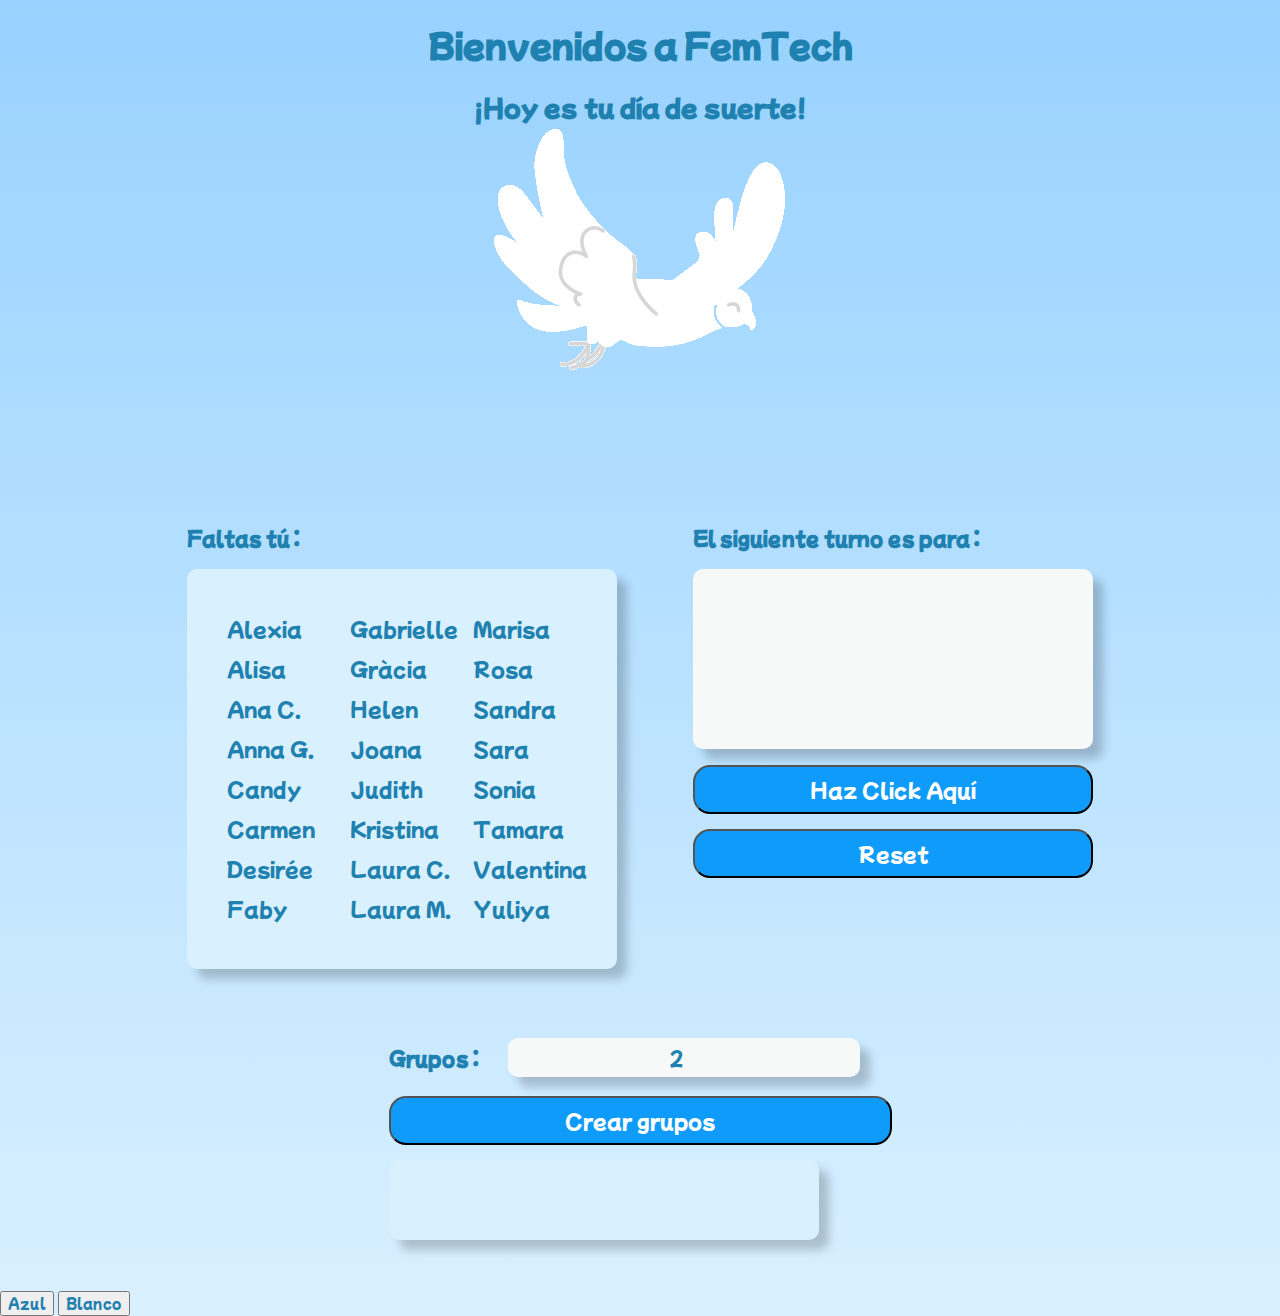
==== index.html @ 727c06c8 "tests" ====
<!DOCTYPE html>
<html>

    <head>
        <meta charset='utf-8'>
        <meta http-equiv='X-UA-Compatible' content='IE=edge'>
        <link rel="preconnect" href="https://fonts.googleapis.com">
        <link rel="preconnect" href="https://fonts.gstatic.com" crossorigin>
        <link
            href="https://fonts.googleapis.com/css2?family=Mochiy+Pop+P+One&family=Noto+Sans+Mono:wght@200;300;500;600;700;800;900&display=swap"
            rel="stylesheet">
    
        <title>Wheel of Doom</title>
        <meta name='viewport' content='width=device-width, initial-scale=1'>
        <link rel='stylesheet' type='text/css' media='screen' href='main.css'>
        <script src="https://ajax.googleapis.com/ajax/libs/jquery/2.1.1/jquery.min.js"></script>
        <script src='main.js'></script>
    
    </head>
    
    <body id="body">
        <div class="background">
        <div class="title">
            <h1><strong>Bienvenidos a FemTech</strong></h1>
            <h2>¡Hoy es tu día de suerte!</h2>
        </div>
       
        <div class="images">
           
    
            <div class="bird-image">
                <img src="Recursos/paloma.gif"> </a>
            </div>        
        </div>
        <div class="backgroundclouds">
            <div class="cloud x2"></div>
            <div class="cloud x3"></div>
            <div class="cloud x4"></div>
            <div class="cloud x5"></div>
        </div>
    
    
    <div class="content">
        <div class="izquierda">
        <h3>Faltas tú : </h3>
           <div class="card">
                <section id="availableCoders" class="availableCoders"></section>
            </div>
        </div>
    
        <div class="centro">
            
            <h3>El siguiente turno es para : </h3>
            <section id="winnerSection" class="winnerSection"></section>
            <button id="buttonToChooseCoders" class="buttonToChooseCoders">Haz Click Aquí</button>
            <button id="restartButton" class="restartButton">Restart</button><br>
            <button id="resetButton" class="resetButton">Reset</button>
            
        </div>
        
        <div class="derecha">

        
        <textarea id="players" cols="20" rows="10">
            Alexia 
            Alisa
            Ana C.
            Anna G
            Candy
            Carmen
            Desirée
            Faby
            Gabrielle
            Gràcia
            Helen
            Joana
            Judith
            Kristina
            Laura C.
            Laura M.
            Marisa
            Rosa
            Sandra
            Sara
            Sonia
            Tamara
            Valentina
            Yuliya
             
            </textarea>
            
            <h3>Grupos :
            <input type="number" id="num-teams" value="2" min="2"> 
              </input></h3> 
              
            <input id="generate" type = "submit" value = "Crear grupos" onclick="generateTeams()"></input>
            
            <div class="card">
            <div id="teams">
            </div>
        </div>
         
     </div>
    </div>
    <form>
        <input type="button" value="Azul" class="azul">
        <input type="button" value="Blanco" class="blanco">
      </form>
   
    </div>

    </body>
    
    </html>
---- main.css ----
* {
font-family: 'Mochiy Pop P One', sans-serif;
color: #1e81b0; 
}

body {
margin: 0;
background: -webkit-linear-gradient(top, #98d2ff 0%, rgb(217, 240, 255) 100%);
background: -linear-gradient(top, #c9dbe9 0%, #fff 100%);
background: -moz-linear-gradient(top, #c9dbe9 0%, #fff 100%);

}


body h1,
h2 {
    text-align: center;
	
}
.content {
	display: flex;
	justify-content: space-between;
}
.centro {
	padding: 0 3% 0 3%;
}




.izquierda {
	padding: 0 3% 0 3%;
}
.derecha {
	padding: 0 3% 0 3%;
}

.images {
	display: flex;
	justify-content: center;
}
.title {
	position: absolute;
	margin-left: 50%;
    transform: translate(-50%);
}


  #winnerSection {
    margin: 1rem 0;
	font-size: 50px;
	color: #fff;
	text-shadow: 0 0 0.2em #1e81b0, 0 0 0.2em #1e81b0;
    display: flex;
    justify-content: center;
    align-items: center;
	height: 180px;
    width: 400px;
	border-radius: 10px;
    background-color: #F7F9F9;
    box-shadow: 10px 10px 10px rgb(0,0,0,0.2);
  }

    .card {
	column-count: 3;
	box-shadow: 10px 10px 10px rgb(0,0,0,0.2);
	width: 350px;
	margin-bottom: 50px;
	border-radius: 10px;
	padding: 40px;
	font-size: 20px;
	line-height: 2;
	background-color:rgb(217, 240, 255)
	}


#num-teams {
	font-size: 20px;
	color: #1e81b0;
	width: 70%;
	padding: 5px 0 5px 0;
	margin-left: 5%;
    align-items: center;
	border-radius: 10px;
    background-color: #F7F9F9;
    box-shadow: 10px 10px 10px rgb(0,0,0,0.2);
	border-style: none ;
	text-align: center;
}

	
	button, #generate{
		border-radius: 17px;
		margin-bottom: 15px;
		color: white;
		background-color: #0e9bfa;
		padding: 0.5rem 1rem;
		cursor: pointer;
		transition: 0.3s all;
		font-size: 20px;
		font-family: 'Mochiy Pop P One', sans-serif;
		width: 100%;
		
	  }
	   #generate:hover {
		background-color: #fff;
		transform: scale(1.05);
		color: #0e9bfa;
		}
	  button:hover {
		background-color: #fff;
		transform: scale(1.05);
		color: #0e9bfa;
		}

		textarea {
			display:none ;
		}

		  


/*Time to finalise the cloud shape*/
.backgroundclouds {
height: 0;
}

.cloud {
	width: 200px; height: 60px;
	background: #fff;
	border-radius: 200px;
	-moz-border-radius: 200px;
	-webkit-border-radius: 200px;
	position: relative; 
}

.cloud:before, .cloud:after {
	content: '';
	position: absolute; 
	background: #fff;
	width: 100px; height: 80px;
	position: absolute; top: -15px; left: 10px;	
	border-radius: 100px;
	-moz-border-radius: 100px;
	-webkit-border-radius: 100px;
	-webkit-transform: rotate(30deg);
	transform: rotate(30deg);
	-moz-transform: rotate(30deg);
}

.cloud:after {
	width: 120px; height: 120px;
	top: -55px; left: auto; right: 15px;
}

/*Time to animate*/
.x1 {
	-webkit-animation: moveclouds 15s linear infinite;
	-moz-animation: moveclouds 15s linear infinite;
	-o-animation: moveclouds 15s linear infinite;
}

/*variable speed, opacity, and position of clouds for realistic effect*/
.x2 {
	left: 200px;
	
	-webkit-transform: scale(0.6);
	-moz-transform: scale(0.6);
	transform: scale(0.6);
	opacity: 0.6; /*opacity proportional to the size*/
	
	/*Speed will also be proportional to the size and opacity*/
	/*More the speed. Less the time in 's' = seconds*/
	-webkit-animation: moveclouds 25s linear infinite;
	-moz-animation: moveclouds 25s linear infinite;
	-o-animation: moveclouds 25s linear infinite;
}

.x3 {
	left: -250px; top: -200px;
	
	-webkit-transform: scale(0.8);
	-moz-transform: scale(0.8);
	transform: scale(0.8);
	opacity: 0.8; /*opacity proportional to the size*/
	
	-webkit-animation: moveclouds 20s linear infinite;
	-moz-animation: moveclouds 20s linear infinite;
	-o-animation: moveclouds 20s linear infinite;
}

.x4 {
	left: 470px; top: -250px;
	
	-webkit-transform: scale(0.75);
	-moz-transform: scale(0.75);
	transform: scale(0.75);
	opacity: 0.75; /*opacity proportional to the size*/
	
	-webkit-animation: moveclouds 18s linear infinite;
	-moz-animation: moveclouds 18s linear infinite;
	-o-animation: moveclouds 18s linear infinite;
}

.x5 {
	left: -150px; top: -150px;
	
	-webkit-transform: scale(0.8);
	-moz-transform: scale(0.8);
	transform: scale(0.8);
	opacity: 0.8; /*opacity proportional to the size*/
	
	-webkit-animation: moveclouds 20s linear infinite;
	-moz-animation: moveclouds 20s linear infinite;
	-o-animation: moveclouds 20s linear infinite;
}

@-webkit-keyframes moveclouds {
	0% {margin-left: 1000px;}
	100% {margin-left: -1000px;}
}
@-moz-keyframes moveclouds {
	0% {margin-left: 1000px;}
	100% {margin-left: -100px;}
}
@-o-keyframes moveclouds {
	0% {margin-left: 1000px;}
	100% {margin-left: -1000px;}
}




/* responsive */

@media (min-width: 320px) and (max-width: 400px) {
	.content {
		display: flex;
		flex-wrap: wrap;
	
	}
	
	.backgroundclouds {
	display: none;
	
	}
	
	.card {
		column-count: 2;
		font-size: 15px;
		width: 275px;
		padding: 15px;
	
	}
	
	#winnerSection {
		font-size: 40px;
		width: 300px;
		height: 140px;
	
	}
	#num-teams {
		width: 100%;
		margin-top: 20px;
		margin-left: 0;
	}
	}
	
	@media (min-width: 401px) and (max-width: 767px) {
		.content {
			display: flex;
			flex-wrap: wrap;
		
		}
		
		.backgroundclouds {
		display: none;
		
		}
		
		.card {
			column-count: 3;
			font-size: 15px;
			width: 500px;
			padding: 15px;
		
		}
		
		#winnerSection {
			font-size: 40px;
			width: 500px;
			height: 140px;
		
		}
		#num-teams {
			width: 100%;
			margin-top: 20px;
			margin-left: 0;
		}
	}
	@media (min-width: 768px) and (max-width: 1023px) {
		.content {
			display: flex;
			flex-wrap: wrap;
		
		}
		
		.backgroundclouds {
		display: none;
		
		}
	
		.bird-image {
			margin-right: 30%;
		}
		
		.card {
			
			font-size: 15px;
			width: 500px;
			padding: 15px;
		
		}
		.title {
			margin-left: 10%;
			transform: none;
		}
		
		#winnerSection {
			font-size: 40px;
			width: 500px;
			height: 140px;
		
		}
		#num-teams {
			width: 100%;
			margin-top: 20px;
			margin-left: 0;
		}
	}
	
	
	@media (min-width: 1024px) and (max-width: 1366px) {
		.content {
			display: flex;
			flex-wrap: wrap;
			justify-content: center;
		}

		.backgroundclouds {
			display: none;
			
			}
	}

	/* navidad  */

	body{
		background-color: #ffffff;
		padding: 0;
		margin: 0;
	}
	.container{
		height: 480px;
		width: 350px;
		-webkit-transform: translate(-50%,-50%);
			-ms-transform: translate(-50%,-50%);
				transform: translate(-50%,-50%);
		position: absolute;
		top: 50%;
		left: 50%;
	}
	svg{
		position: absolute;
		top: 0;
		left: 0;
	}
	.plane{
		position: relative;
		-webkit-animation: float 3s infinite;
				animation: float 3s infinite;
	}
	@-webkit-keyframes float{
		50%{
			-webkit-transform: translateY(25px);
					transform: translateY(25px);
		}
	}
	@keyframes float{
		50%{
			-webkit-transform: translateY(25px);
					transform: translateY(25px);
		}
	}
	.hand{
		-webkit-transform: rotate(10deg);
			-ms-transform: rotate(10deg);
				transform: rotate(10deg);
		-webkit-animation: wave 1.5s infinite;
				animation: wave 1.5s infinite;
		-webkit-transform-origin: center;
			-ms-transform-origin: center;
				transform-origin: center;	
	}
	.blade{
		-webkit-animation:spin 1s infinite linear;
				animation:spin 1s infinite linear;
		-webkit-transform-origin: 50% 54%;
			-ms-transform-origin: 50% 54%;
				transform-origin: 50% 54%;
	}
	@-webkit-keyframes spin{
		100%{
			-webkit-transform: rotateX(360deg);
					transform: rotateX(360deg);
		}
	}
	@keyframes spin{
		100%{
			-webkit-transform: rotateX(360deg);
					transform: rotateX(360deg);
		}
	}
	@-webkit-keyframes wave{
		50%{
			-webkit-transform: rotate(-10deg);
					transform: rotate(-10deg);
		}
	}
	@keyframes wave{
		50%{
			-webkit-transform: rotate(-10deg);
					transform: rotate(-10deg);
		}
	}
	a{
		color: #F40009;
		font-family: "Poppins",sans-serif;
		position:absolute;
		right:20px ;
		top:20px;
		border:2px solid #F40009;
		text-decoration:none;
	}
	@media screen and (min-width: 451px) {
	  a{
		font-size: 20px;
		 padding:8px 12px 8px 12px;
	  }
	}
	
	@media screen and (max-width: 450px) {
	  a{
		font-size: 14px;
		 padding:5px 8px 5px 8px;
	  }
	}
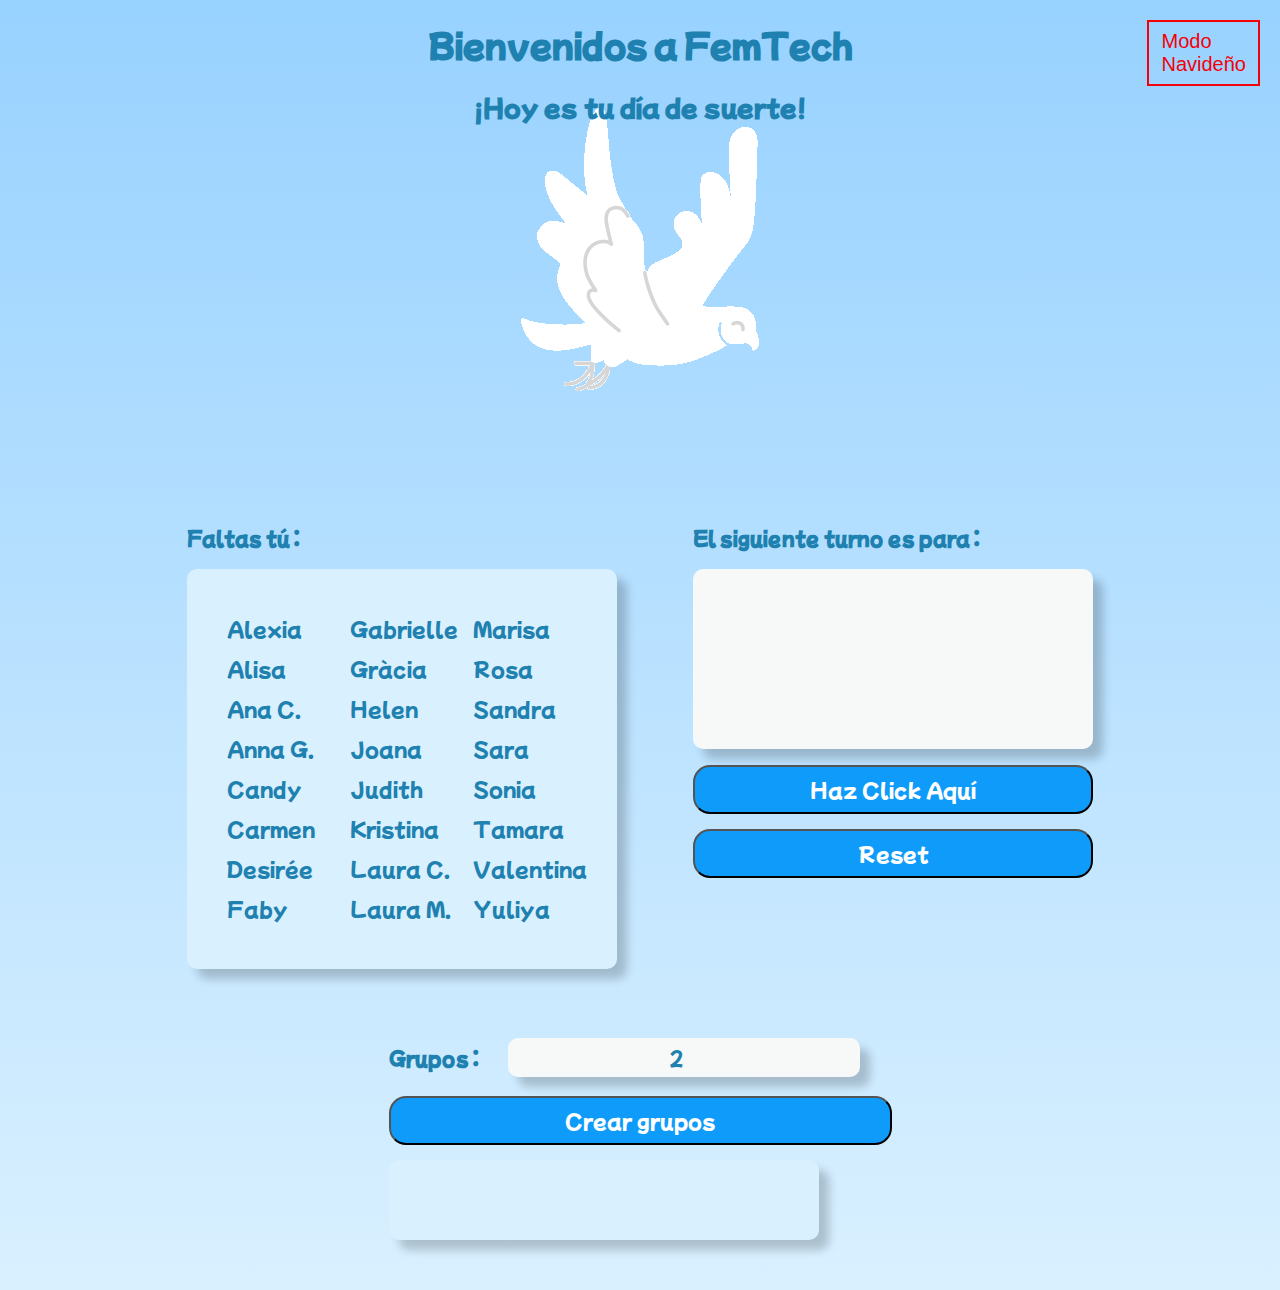
==== commit 3241f5a1: "elimino botones viejos" ====
--- a/index.html
+++ b/index.html
@@ -24,7 +24,9 @@
             <h1><strong>Bienvenidos a FemTech</strong></h1>
             <h2>¡Hoy es tu día de suerte!</h2>
         </div>
-       
+        <div class="switch">
+        <a href="Bienvenida_Navidad.html" class="boton_rojo">Modo<br> Navideño</a>
+    </div>
         <div class="images">
            
     
@@ -102,10 +104,7 @@
          
      </div>
     </div>
-    <form>
-        <input type="button" value="Azul" class="azul">
-        <input type="button" value="Blanco" class="blanco">
-      </form>
+   
    
     </div>
 
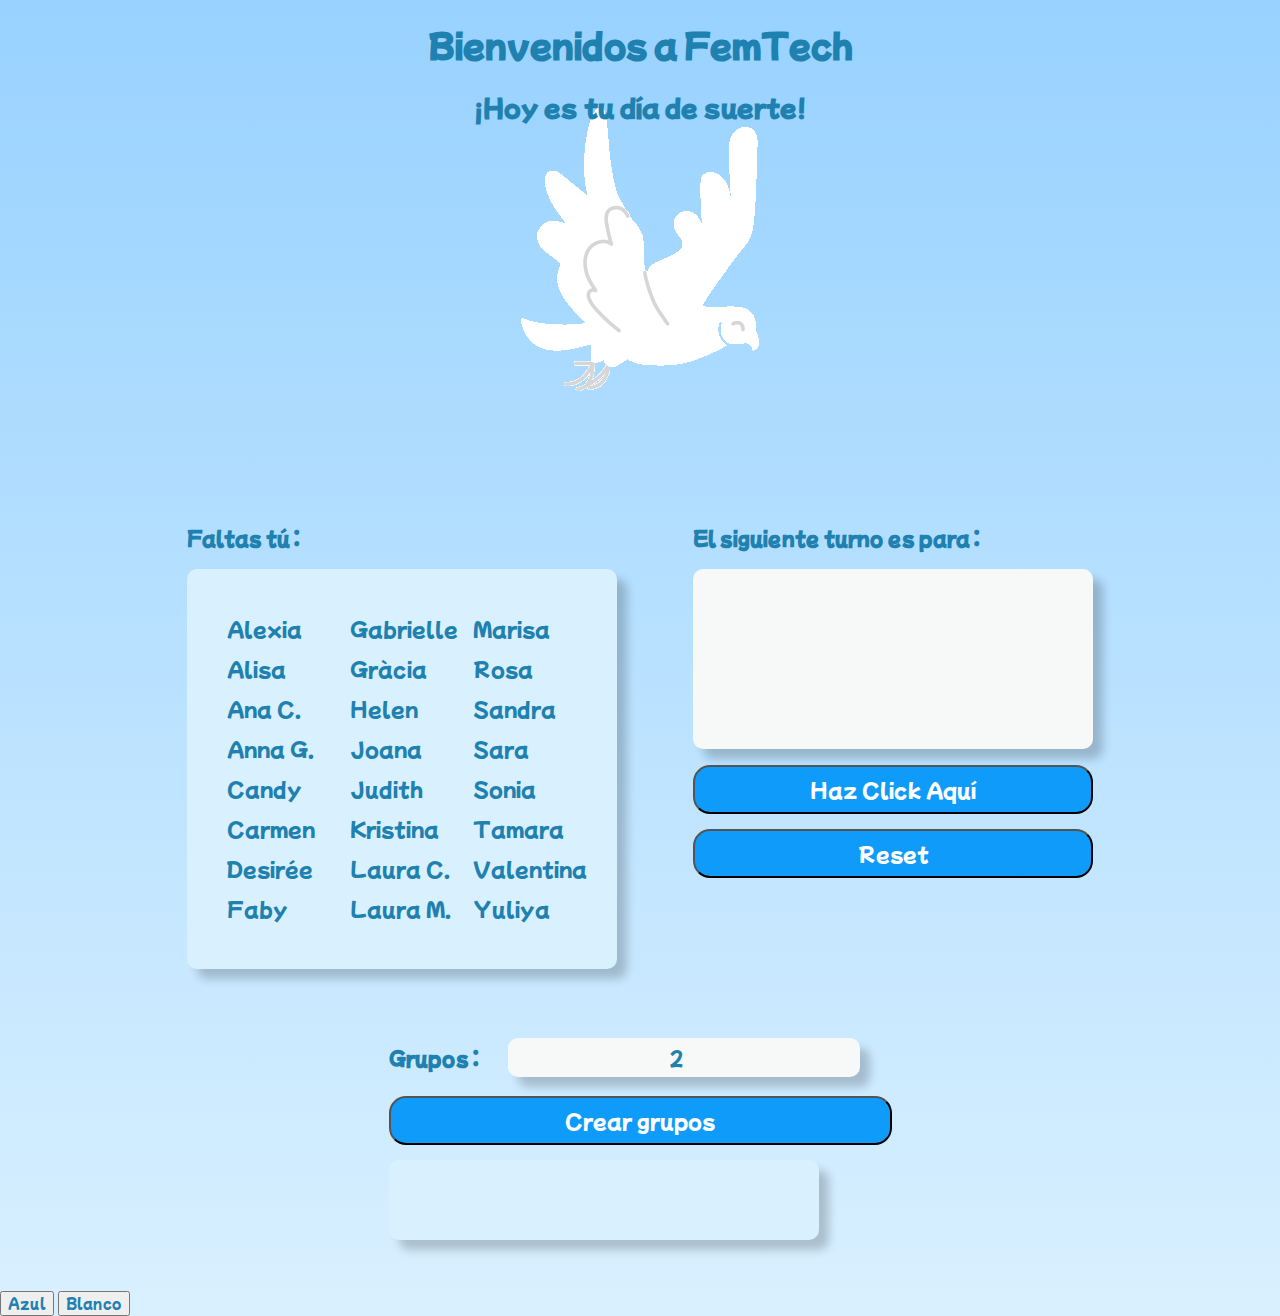
==== commit 4b5d2a6c: "pruebasHoy" ====
--- a/index.html
+++ b/index.html
@@ -24,9 +24,7 @@
             <h1><strong>Bienvenidos a FemTech</strong></h1>
             <h2>¡Hoy es tu día de suerte!</h2>
         </div>
-        <div class="switch">
-        <a href="Bienvenida_Navidad.html" class="boton_rojo">Modo<br> Navideño</a>
-    </div>
+       
         <div class="images">
            
     
@@ -63,7 +61,7 @@
         <div class="derecha">
 
         
-        <textarea id="players" cols="20" rows="10">
+            <textarea id="players" cols="20" rows="10">
             Alexia 
             Alisa
             Ana C.
@@ -98,16 +96,18 @@
             <input id="generate" type = "submit" value = "Crear grupos" onclick="generateTeams()"></input>
             
             <div class="card">
-            <div id="teams">
+                <div id="teams">
+                </div>
             </div>
+         
         </div>
-         
-     </div>
-    </div>
-   
-   
     </div>
 
+    <form> 
+        <input type="button" value="Azul" class="azul">
+        <input type="button" value="Blanco" class="blanco">
+    </form>  
+        </div>
     </body>
     
     </html>--- a/main.css
+++ b/main.css
@@ -25,9 +25,6 @@
 .centro {
 	padding: 0 3% 0 3%;
 }
-
-
-
 
 .izquierda {
 	padding: 0 3% 0 3%;
@@ -117,7 +114,6 @@
 		textarea {
 			display:none ;
 		}
-
 		  
 
 
@@ -354,105 +350,3 @@
 			}
 	}
 
-	/* navidad  */
-
-	body{
-		background-color: #ffffff;
-		padding: 0;
-		margin: 0;
-	}
-	.container{
-		height: 480px;
-		width: 350px;
-		-webkit-transform: translate(-50%,-50%);
-			-ms-transform: translate(-50%,-50%);
-				transform: translate(-50%,-50%);
-		position: absolute;
-		top: 50%;
-		left: 50%;
-	}
-	svg{
-		position: absolute;
-		top: 0;
-		left: 0;
-	}
-	.plane{
-		position: relative;
-		-webkit-animation: float 3s infinite;
-				animation: float 3s infinite;
-	}
-	@-webkit-keyframes float{
-		50%{
-			-webkit-transform: translateY(25px);
-					transform: translateY(25px);
-		}
-	}
-	@keyframes float{
-		50%{
-			-webkit-transform: translateY(25px);
-					transform: translateY(25px);
-		}
-	}
-	.hand{
-		-webkit-transform: rotate(10deg);
-			-ms-transform: rotate(10deg);
-				transform: rotate(10deg);
-		-webkit-animation: wave 1.5s infinite;
-				animation: wave 1.5s infinite;
-		-webkit-transform-origin: center;
-			-ms-transform-origin: center;
-				transform-origin: center;	
-	}
-	.blade{
-		-webkit-animation:spin 1s infinite linear;
-				animation:spin 1s infinite linear;
-		-webkit-transform-origin: 50% 54%;
-			-ms-transform-origin: 50% 54%;
-				transform-origin: 50% 54%;
-	}
-	@-webkit-keyframes spin{
-		100%{
-			-webkit-transform: rotateX(360deg);
-					transform: rotateX(360deg);
-		}
-	}
-	@keyframes spin{
-		100%{
-			-webkit-transform: rotateX(360deg);
-					transform: rotateX(360deg);
-		}
-	}
-	@-webkit-keyframes wave{
-		50%{
-			-webkit-transform: rotate(-10deg);
-					transform: rotate(-10deg);
-		}
-	}
-	@keyframes wave{
-		50%{
-			-webkit-transform: rotate(-10deg);
-					transform: rotate(-10deg);
-		}
-	}
-	a{
-		color: #F40009;
-		font-family: "Poppins",sans-serif;
-		position:absolute;
-		right:20px ;
-		top:20px;
-		border:2px solid #F40009;
-		text-decoration:none;
-	}
-	@media screen and (min-width: 451px) {
-	  a{
-		font-size: 20px;
-		 padding:8px 12px 8px 12px;
-	  }
-	}
-	
-	@media screen and (max-width: 450px) {
-	  a{
-		font-size: 14px;
-		 padding:5px 8px 5px 8px;
-	  }
-	}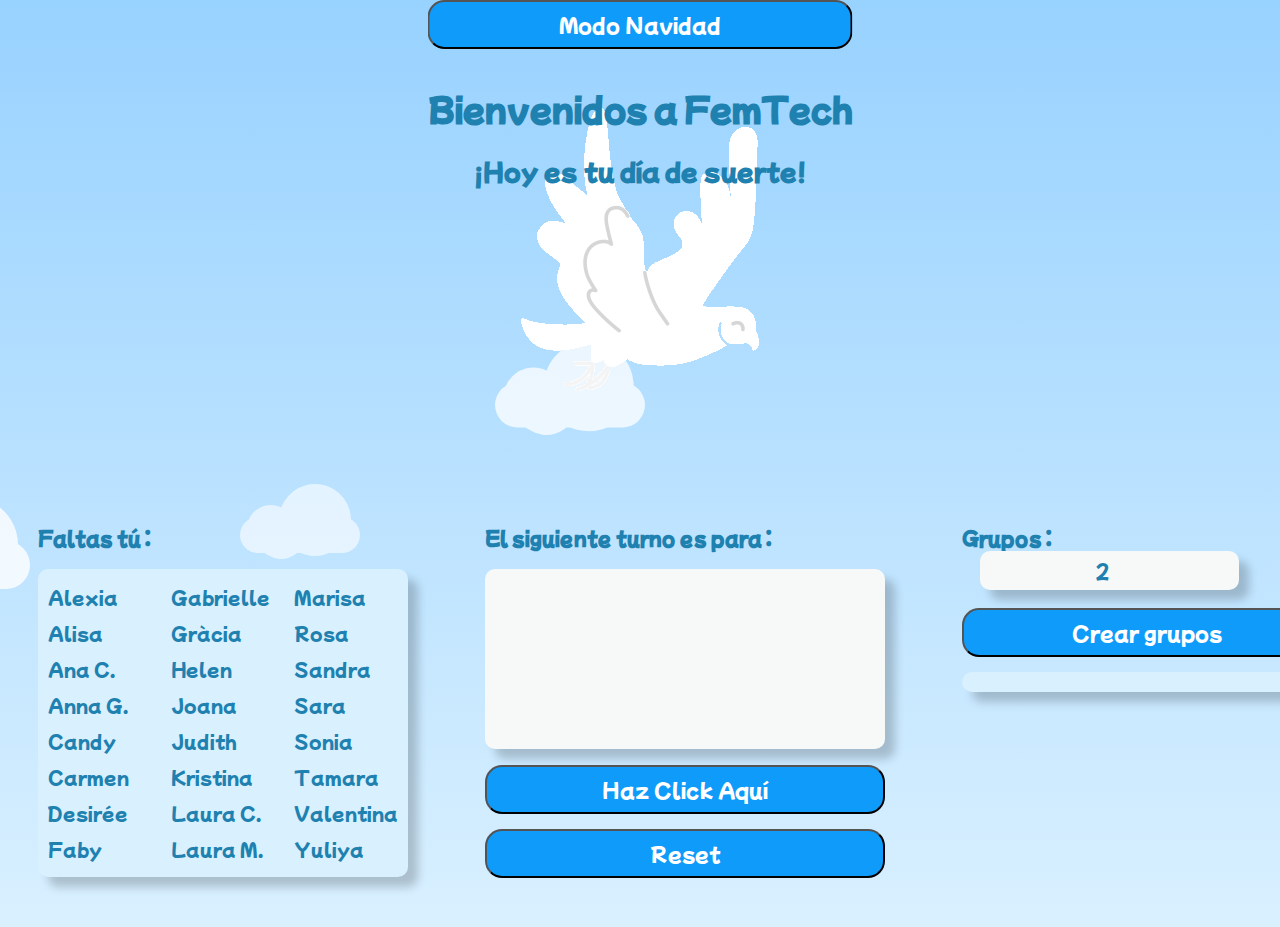
==== commit cf84c9f8: "enlace modo navideño" ====
--- a/index.html
+++ b/index.html
@@ -18,13 +18,16 @@
     
     </head>
     
-    <body id="body">
-        <div class="background">
+    <body class="box">
+       
         <div class="title">
+            <button type="button">
+                Modo Navidad
+            </button>
             <h1><strong>Bienvenidos a FemTech</strong></h1>
             <h2>¡Hoy es tu día de suerte!</h2>
         </div>
-       
+        
         <div class="images">
            
     
@@ -61,7 +64,7 @@
         <div class="derecha">
 
         
-            <textarea id="players" cols="20" rows="10">
+        <textarea id="players" cols="20" rows="10">
             Alexia 
             Alisa
             Ana C.
@@ -96,18 +99,14 @@
             <input id="generate" type = "submit" value = "Crear grupos" onclick="generateTeams()"></input>
             
             <div class="card">
-                <div id="teams">
-                </div>
+            <div id="teams">
             </div>
+        </div>
          
-        </div>
+     </div>
     </div>
 
-    <form> 
-        <input type="button" value="Azul" class="azul">
-        <input type="button" value="Blanco" class="blanco">
-    </form>  
-        </div>
+    
     </body>
     
     </html>--- a/main.css
+++ b/main.css
@@ -1,7 +1,7 @@
 
 * {
 font-family: 'Mochiy Pop P One', sans-serif;
-color: #1e81b0; 
+color: #1e81b0;
 }
 
 body {
@@ -11,12 +11,18 @@
 background: -moz-linear-gradient(top, #c9dbe9 0%, #fff 100%);
 
 }
+#background { 
+	background-image: url("Recursos/navidad.png") ;
+	background-repeat: no-repeat;
+	background-size: auto;
+	}
+
 
 
 body h1,
 h2 {
     text-align: center;
-	
+
 }
 .content {
 	display: flex;
@@ -25,6 +31,13 @@
 .centro {
 	padding: 0 3% 0 3%;
 }
+
+.box {
+	background-repeat: no-repeat ;
+	background-size: cover;
+}
+
+
 
 .izquierda {
 	padding: 0 3% 0 3%;
@@ -65,8 +78,8 @@
 	width: 350px;
 	margin-bottom: 50px;
 	border-radius: 10px;
-	padding: 40px;
-	font-size: 20px;
+	padding: 10px;
+	font-size: 18px;
 	line-height: 2;
 	background-color:rgb(217, 240, 255)
 	}
@@ -86,7 +99,7 @@
 	text-align: center;
 }
 
-	
+
 	button, #generate{
 		border-radius: 17px;
 		margin-bottom: 15px;
@@ -98,7 +111,7 @@
 		font-size: 20px;
 		font-family: 'Mochiy Pop P One', sans-serif;
 		width: 100%;
-		
+
 	  }
 	   #generate:hover {
 		background-color: #fff;
@@ -114,7 +127,6 @@
 		textarea {
 			display:none ;
 		}
-		  
 
 
 /*Time to finalise the cloud shape*/
@@ -128,15 +140,15 @@
 	border-radius: 200px;
 	-moz-border-radius: 200px;
 	-webkit-border-radius: 200px;
-	position: relative; 
+	position: relative;
 }
 
 .cloud:before, .cloud:after {
 	content: '';
-	position: absolute; 
+	position: absolute;
 	background: #fff;
 	width: 100px; height: 80px;
-	position: absolute; top: -15px; left: 10px;	
+	position: absolute; top: -15px; left: 10px;
 	border-radius: 100px;
 	-moz-border-radius: 100px;
 	-webkit-border-radius: 100px;
@@ -160,12 +172,12 @@
 /*variable speed, opacity, and position of clouds for realistic effect*/
 .x2 {
 	left: 200px;
-	
+
 	-webkit-transform: scale(0.6);
 	-moz-transform: scale(0.6);
 	transform: scale(0.6);
 	opacity: 0.6; /*opacity proportional to the size*/
-	
+
 	/*Speed will also be proportional to the size and opacity*/
 	/*More the speed. Less the time in 's' = seconds*/
 	-webkit-animation: moveclouds 25s linear infinite;
@@ -175,12 +187,12 @@
 
 .x3 {
 	left: -250px; top: -200px;
-	
+
 	-webkit-transform: scale(0.8);
 	-moz-transform: scale(0.8);
 	transform: scale(0.8);
 	opacity: 0.8; /*opacity proportional to the size*/
-	
+
 	-webkit-animation: moveclouds 20s linear infinite;
 	-moz-animation: moveclouds 20s linear infinite;
 	-o-animation: moveclouds 20s linear infinite;
@@ -188,12 +200,12 @@
 
 .x4 {
 	left: 470px; top: -250px;
-	
+
 	-webkit-transform: scale(0.75);
 	-moz-transform: scale(0.75);
 	transform: scale(0.75);
 	opacity: 0.75; /*opacity proportional to the size*/
-	
+
 	-webkit-animation: moveclouds 18s linear infinite;
 	-moz-animation: moveclouds 18s linear infinite;
 	-o-animation: moveclouds 18s linear infinite;
@@ -201,12 +213,12 @@
 
 .x5 {
 	left: -150px; top: -150px;
-	
+
 	-webkit-transform: scale(0.8);
 	-moz-transform: scale(0.8);
 	transform: scale(0.8);
 	opacity: 0.8; /*opacity proportional to the size*/
-	
+
 	-webkit-animation: moveclouds 20s linear infinite;
 	-moz-animation: moveclouds 20s linear infinite;
 	-o-animation: moveclouds 20s linear infinite;
@@ -224,9 +236,6 @@
 	0% {margin-left: 1000px;}
 	100% {margin-left: -1000px;}
 }
-
-
-
 
 /* responsive */
 
@@ -234,27 +243,29 @@
 	.content {
 		display: flex;
 		flex-wrap: wrap;
-	
-	}
-	
+
+	}
+
 	.backgroundclouds {
 	display: none;
-	
-	}
-	
+
+	}
+
 	.card {
 		column-count: 2;
 		font-size: 15px;
 		width: 275px;
 		padding: 15px;
-	
-	}
-	
+
+
+	}
+
+
 	#winnerSection {
 		font-size: 40px;
 		width: 300px;
 		height: 140px;
-	
+
 	}
 	#num-teams {
 		width: 100%;
@@ -262,32 +273,31 @@
 		margin-left: 0;
 	}
 	}
-	
+
 	@media (min-width: 401px) and (max-width: 767px) {
 		.content {
 			display: flex;
 			flex-wrap: wrap;
-		
-		}
-		
+
+		}
+
 		.backgroundclouds {
 		display: none;
-		
-		}
-		
+
+		}
+
 		.card {
 			column-count: 3;
 			font-size: 15px;
 			width: 500px;
 			padding: 15px;
-		
 		}
 		
 		#winnerSection {
 			font-size: 40px;
 			width: 500px;
 			height: 140px;
-		
+
 		}
 		#num-teams {
 			width: 100%;
@@ -299,35 +309,33 @@
 		.content {
 			display: flex;
 			flex-wrap: wrap;
-		
-		}
-		
+
+		}
+
 		.backgroundclouds {
 		display: none;
-		
-		}
-	
+
+		}
+
 		.bird-image {
 			margin-right: 30%;
 		}
-		
+
 		.card {
-			
+
 			font-size: 15px;
 			width: 500px;
 			padding: 15px;
-		
+
 		}
 		.title {
 			margin-left: 10%;
 			transform: none;
 		}
-		
 		#winnerSection {
 			font-size: 40px;
 			width: 500px;
 			height: 140px;
-		
 		}
 		#num-teams {
 			width: 100%;
@@ -335,18 +343,41 @@
 			margin-left: 0;
 		}
 	}
-	
-	
-	@media (min-width: 1024px) and (max-width: 1366px) {
-		.content {
-			display: flex;
-			flex-wrap: wrap;
-			justify-content: center;
-		}
-
-		.backgroundclouds {
-			display: none;
-			
-			}
-	}
-
+
+	.boton_rojo {
+		text-shadow: 0px 1px rgba(0, 0, 0, 0.2);
+			  text-align:center;
+			  text-decoration: none;
+		font-family: 'Helvetica Neue', Helvetica, sans-serif;
+		display:inline-block;
+			  color: #FFF;
+			  background: #E74C3C;
+			  box-shadow: 0px 5px 0px 0px #C0392B;
+			  padding: 7px 20px;
+			  white-space: nowrap;
+			  -webkit-border-radius: 5px;
+			  -moz-border-radius: 5px;
+			  border-radius: 100px;
+			  margin: 10px 5px;
+			  -webkit-transition: all 0.2s ease-in-out;
+			  -ms-transition: all 0.2s ease-in-out;
+			  -moz-transition: all 0.2s ease-in-out;
+			  -o-transition: all 0.2s ease-in-out;
+			  transition: all 0.2s ease-in-out;
+  }
+
+  
+
+  .boton_rojo:hover{
+	background: #ff5242;
+  }
+  
+  .boton_rojo:active{
+	box-shadow: 0px 2px 0px 0px #C0392B;
+  }
+	 
+	  
+
+
+
+
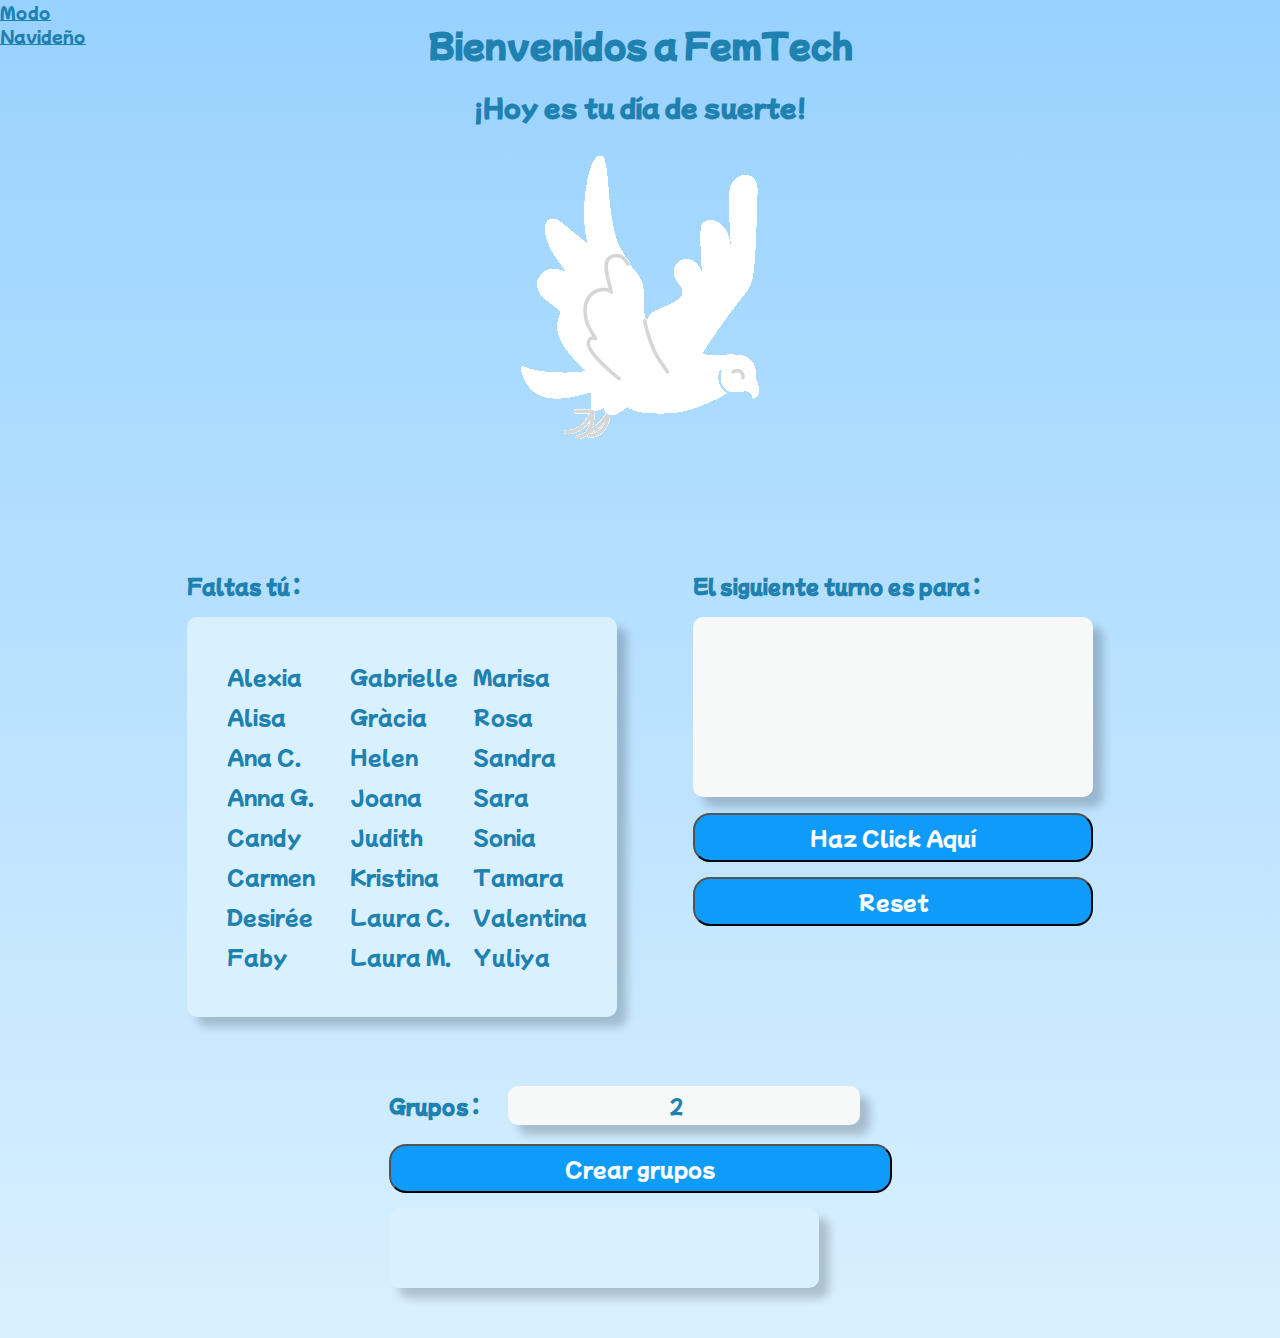
==== commit 30c3d028: "cambiosCSSn" ====
--- a/index.html
+++ b/index.html
@@ -18,16 +18,15 @@
     
     </head>
     
-    <body class="box">
-       
+    <body id="body">
+        <div class="background">
         <div class="title">
-            <button type="button">
-                Modo Navidad
-            </button>
             <h1><strong>Bienvenidos a FemTech</strong></h1>
             <h2>¡Hoy es tu día de suerte!</h2>
         </div>
-        
+        <div class="switch">
+        <a href="Bienvenida_Navidad.html" class="boton_rojo">Modo<br> Navideño</a>
+    </div>
         <div class="images">
            
     
@@ -64,7 +63,7 @@
         <div class="derecha">
 
         
-        <textarea id="players" cols="20" rows="10">
+            <textarea id="players" cols="20" rows="10">
             Alexia 
             Alisa
             Ana C.
@@ -99,14 +98,13 @@
             <input id="generate" type = "submit" value = "Crear grupos" onclick="generateTeams()"></input>
             
             <div class="card">
-            <div id="teams">
+                <div id="teams">
+                </div>
             </div>
+         
         </div>
-         
-     </div>
     </div>
 
-    
-    </body>
+  </body>
     
     </html>--- a/main.css
+++ b/main.css
@@ -1,7 +1,7 @@
 
 * {
 font-family: 'Mochiy Pop P One', sans-serif;
-color: #1e81b0;
+color: #1e81b0; 
 }
 
 body {
@@ -11,18 +11,12 @@
 background: -moz-linear-gradient(top, #c9dbe9 0%, #fff 100%);
 
 }
-#background { 
-	background-image: url("Recursos/navidad.png") ;
-	background-repeat: no-repeat;
-	background-size: auto;
-	}
-
 
 
 body h1,
 h2 {
     text-align: center;
-
+	
 }
 .content {
 	display: flex;
@@ -31,13 +25,6 @@
 .centro {
 	padding: 0 3% 0 3%;
 }
-
-.box {
-	background-repeat: no-repeat ;
-	background-size: cover;
-}
-
-
 
 .izquierda {
 	padding: 0 3% 0 3%;
@@ -78,8 +65,8 @@
 	width: 350px;
 	margin-bottom: 50px;
 	border-radius: 10px;
-	padding: 10px;
-	font-size: 18px;
+	padding: 40px;
+	font-size: 20px;
 	line-height: 2;
 	background-color:rgb(217, 240, 255)
 	}
@@ -99,7 +86,7 @@
 	text-align: center;
 }
 
-
+	
 	button, #generate{
 		border-radius: 17px;
 		margin-bottom: 15px;
@@ -111,7 +98,7 @@
 		font-size: 20px;
 		font-family: 'Mochiy Pop P One', sans-serif;
 		width: 100%;
-
+		
 	  }
 	   #generate:hover {
 		background-color: #fff;
@@ -127,6 +114,7 @@
 		textarea {
 			display:none ;
 		}
+		  
 
 
 /*Time to finalise the cloud shape*/
@@ -140,15 +128,15 @@
 	border-radius: 200px;
 	-moz-border-radius: 200px;
 	-webkit-border-radius: 200px;
-	position: relative;
+	position: relative; 
 }
 
 .cloud:before, .cloud:after {
 	content: '';
-	position: absolute;
+	position: absolute; 
 	background: #fff;
 	width: 100px; height: 80px;
-	position: absolute; top: -15px; left: 10px;
+	position: absolute; top: -15px; left: 10px;	
 	border-radius: 100px;
 	-moz-border-radius: 100px;
 	-webkit-border-radius: 100px;
@@ -172,12 +160,12 @@
 /*variable speed, opacity, and position of clouds for realistic effect*/
 .x2 {
 	left: 200px;
-
+	
 	-webkit-transform: scale(0.6);
 	-moz-transform: scale(0.6);
 	transform: scale(0.6);
 	opacity: 0.6; /*opacity proportional to the size*/
-
+	
 	/*Speed will also be proportional to the size and opacity*/
 	/*More the speed. Less the time in 's' = seconds*/
 	-webkit-animation: moveclouds 25s linear infinite;
@@ -187,12 +175,12 @@
 
 .x3 {
 	left: -250px; top: -200px;
-
+	
 	-webkit-transform: scale(0.8);
 	-moz-transform: scale(0.8);
 	transform: scale(0.8);
 	opacity: 0.8; /*opacity proportional to the size*/
-
+	
 	-webkit-animation: moveclouds 20s linear infinite;
 	-moz-animation: moveclouds 20s linear infinite;
 	-o-animation: moveclouds 20s linear infinite;
@@ -200,12 +188,12 @@
 
 .x4 {
 	left: 470px; top: -250px;
-
+	
 	-webkit-transform: scale(0.75);
 	-moz-transform: scale(0.75);
 	transform: scale(0.75);
 	opacity: 0.75; /*opacity proportional to the size*/
-
+	
 	-webkit-animation: moveclouds 18s linear infinite;
 	-moz-animation: moveclouds 18s linear infinite;
 	-o-animation: moveclouds 18s linear infinite;
@@ -213,12 +201,12 @@
 
 .x5 {
 	left: -150px; top: -150px;
-
+	
 	-webkit-transform: scale(0.8);
 	-moz-transform: scale(0.8);
 	transform: scale(0.8);
 	opacity: 0.8; /*opacity proportional to the size*/
-
+	
 	-webkit-animation: moveclouds 20s linear infinite;
 	-moz-animation: moveclouds 20s linear infinite;
 	-o-animation: moveclouds 20s linear infinite;
@@ -236,6 +224,9 @@
 	0% {margin-left: 1000px;}
 	100% {margin-left: -1000px;}
 }
+
+
+
 
 /* responsive */
 
@@ -243,29 +234,27 @@
 	.content {
 		display: flex;
 		flex-wrap: wrap;
-
-	}
-
+	
+	}
+	
 	.backgroundclouds {
 	display: none;
-
-	}
-
+	
+	}
+	
 	.card {
 		column-count: 2;
 		font-size: 15px;
 		width: 275px;
 		padding: 15px;
-
-
-	}
-
-
+	
+	}
+	
 	#winnerSection {
 		font-size: 40px;
 		width: 300px;
 		height: 140px;
-
+	
 	}
 	#num-teams {
 		width: 100%;
@@ -273,31 +262,32 @@
 		margin-left: 0;
 	}
 	}
-
+	
 	@media (min-width: 401px) and (max-width: 767px) {
 		.content {
 			display: flex;
 			flex-wrap: wrap;
-
-		}
-
+		
+		}
+		
 		.backgroundclouds {
 		display: none;
-
-		}
-
+		
+		}
+		
 		.card {
 			column-count: 3;
 			font-size: 15px;
 			width: 500px;
 			padding: 15px;
+		
 		}
 		
 		#winnerSection {
 			font-size: 40px;
 			width: 500px;
 			height: 140px;
-
+		
 		}
 		#num-teams {
 			width: 100%;
@@ -309,33 +299,35 @@
 		.content {
 			display: flex;
 			flex-wrap: wrap;
-
-		}
-
+		
+		}
+		
 		.backgroundclouds {
 		display: none;
-
-		}
-
+		
+		}
+	
 		.bird-image {
 			margin-right: 30%;
 		}
-
+		
 		.card {
-
+			
 			font-size: 15px;
 			width: 500px;
 			padding: 15px;
-
+		
 		}
 		.title {
 			margin-left: 10%;
 			transform: none;
 		}
+		
 		#winnerSection {
 			font-size: 40px;
 			width: 500px;
 			height: 140px;
+		
 		}
 		#num-teams {
 			width: 100%;
@@ -343,41 +335,54 @@
 			margin-left: 0;
 		}
 	}
-
-	.boton_rojo {
-		text-shadow: 0px 1px rgba(0, 0, 0, 0.2);
-			  text-align:center;
-			  text-decoration: none;
-		font-family: 'Helvetica Neue', Helvetica, sans-serif;
-		display:inline-block;
-			  color: #FFF;
-			  background: #E74C3C;
-			  box-shadow: 0px 5px 0px 0px #C0392B;
-			  padding: 7px 20px;
-			  white-space: nowrap;
-			  -webkit-border-radius: 5px;
-			  -moz-border-radius: 5px;
-			  border-radius: 100px;
-			  margin: 10px 5px;
-			  -webkit-transition: all 0.2s ease-in-out;
-			  -ms-transition: all 0.2s ease-in-out;
-			  -moz-transition: all 0.2s ease-in-out;
-			  -o-transition: all 0.2s ease-in-out;
-			  transition: all 0.2s ease-in-out;
-  }
-
-  
-
-  .boton_rojo:hover{
-	background: #ff5242;
-  }
-  
-  .boton_rojo:active{
-	box-shadow: 0px 2px 0px 0px #C0392B;
-  }
-	 
-	  
-
-
-
-
+	
+	
+	@media (min-width: 1024px) and (max-width: 1366px) {
+		.content {
+			display: flex;
+			flex-wrap: wrap;
+			justify-content: center;
+		}
+
+		.backgroundclouds {
+			display: none;
+			
+			}
+	}
+
+/* /Boton Navidad/ */
+
+	.botonNormal{
+		position: absolute;
+		top:20px;
+		right: 30px;
+		cursor: pointer;
+		z-index: 2;
+		font-size:0;
+	  }
+	  .btn-mode{
+		display: inline-block;
+		width: 50px;
+		height: 30px;
+		border:2px solid black;
+		transition: background-color .5s;
+	  }
+	  .btn-mode i {
+		display: block;
+		font-size: 17px;
+		text-align: center;
+		line-height: 30px;
+	  }
+	  .btn-mode.id-normal{
+		border-top-left-radius: 20px;
+		border-bottom-left-radius: 20px;
+		border-right: 1px solid transparent;
+	  }
+	  .botonXmas{
+		border-top-right-radius: 20px;
+		border-bottom-right-radius: 20px;
+	  }
+	  .active{
+		background-color:black;
+		color:#ffcd5c !important;
+	  }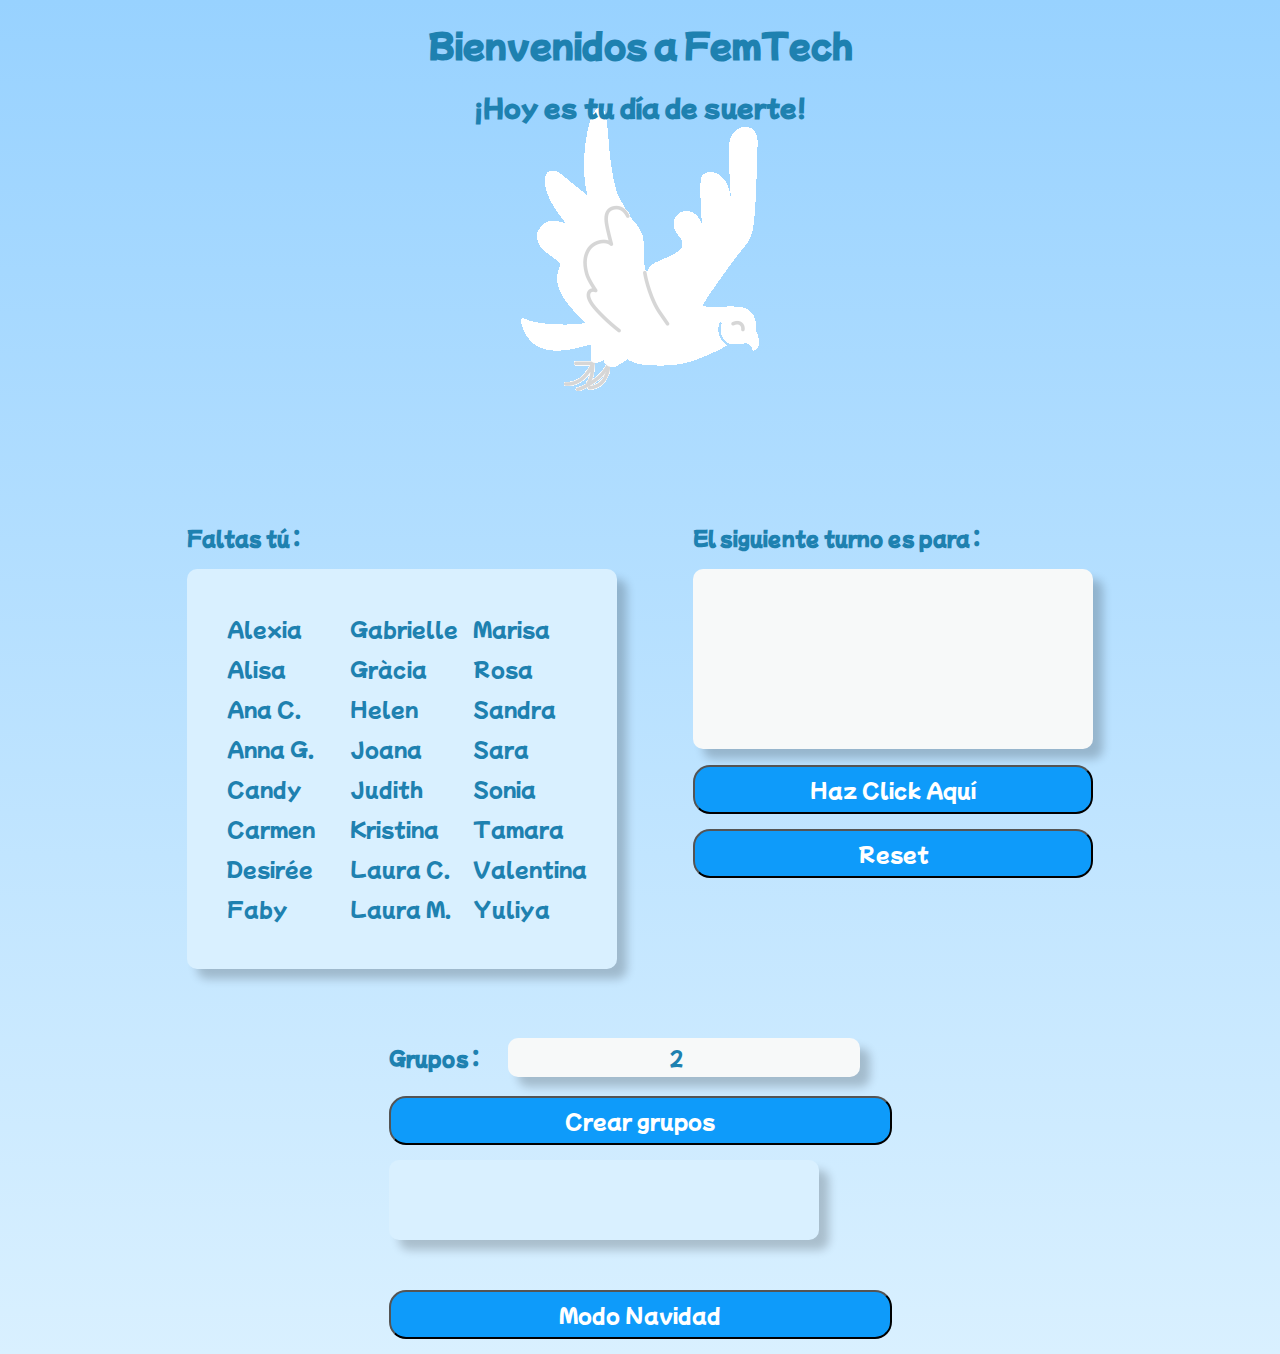
==== commit 71ba0ef4: "navidadOk" ====
--- a/index.html
+++ b/index.html
@@ -18,19 +18,16 @@
     
     </head>
     
-    <body id="body">
-        <div class="background">
+    <body class="box">
+       
         <div class="title">
+            
             <h1><strong>Bienvenidos a FemTech</strong></h1>
             <h2>¡Hoy es tu día de suerte!</h2>
         </div>
-        <div class="switch">
-        <a href="Bienvenida_Navidad.html" class="boton_rojo">Modo<br> Navideño</a>
-    </div>
+        
         <div class="images">
-           
-    
-            <div class="bird-image">
+                    <div class="bird-image">
                 <img src="Recursos/paloma.gif"> </a>
             </div>        
         </div>
@@ -42,10 +39,10 @@
         </div>
     
     
-    <div class="content">
-        <div class="izquierda">
-        <h3>Faltas tú : </h3>
-           <div class="card">
+        <div class="content">
+            <div class="izquierda">
+            <h3>Faltas tú : </h3>
+                <div class="card">
                 <section id="availableCoders" class="availableCoders"></section>
             </div>
         </div>
@@ -101,10 +98,13 @@
                 <div id="teams">
                 </div>
             </div>
+            <button id="buttonNavidad" type="buttonNavidad">
+                Modo Navidad
+            </button>
          
-        </div>
+         </div>
     </div>
 
-  </body>
     
-    </html>+    </body>
+</html>--- a/main.css
+++ b/main.css
@@ -11,6 +11,12 @@
 background: -moz-linear-gradient(top, #c9dbe9 0%, #fff 100%);
 
 }
+#background { 
+	background-image: url("Recursos/navidad.png") ;
+	background-repeat: no-repeat;
+	background-size: auto;
+	}
+
 
 
 body h1,
@@ -24,6 +30,12 @@
 }
 .centro {
 	padding: 0 3% 0 3%;
+}
+
+
+.box {
+	background-repeat: no-repeat ;
+	background-size: cover;
 }
 
 .izquierda {
